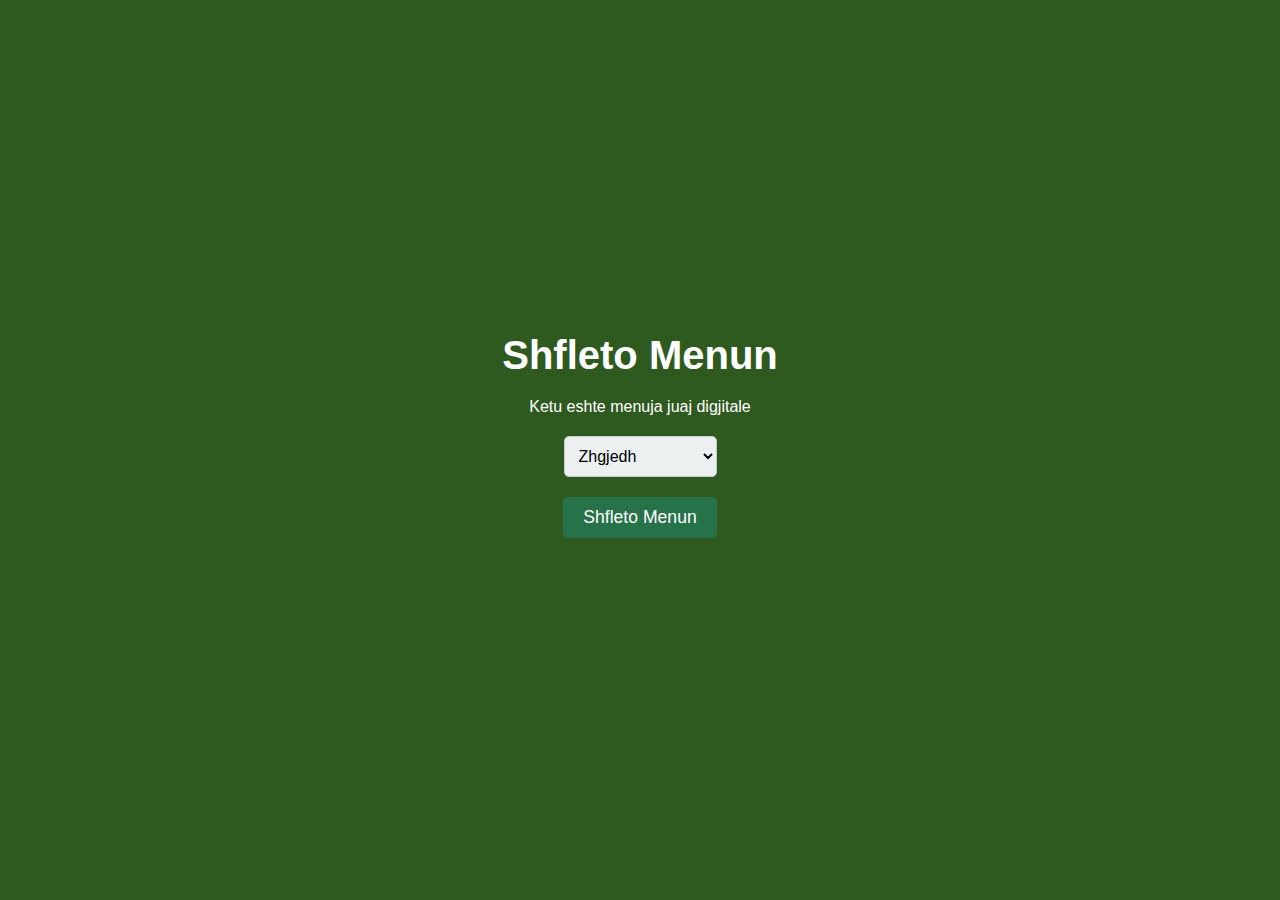
==== index.html @ 93fad1f4 "files" ====
<!DOCTYPE html>
<html lang="en">
<head>
    <meta charset="UTF-8">
    <meta name="viewport" content="width=device-width, initial-scale=1.0">
    <link rel="stylesheet" href="style.css">
    <title>Welcome - Menu Dixhitale</title>
</head>
<body>

    <h1>Shfleto Menun</h1>
    <p>Ketu eshte menuja juaj digjitale</p>

    <select id="categorySelect">
        <option value="none" selected disabled hidden>Zhgjedh</option>
        <option value="all">Te gjitha</option>
        <option value="pijetfresk">Pijet Freskuese</option>
        <option value="desertet">Desertet</option>
        <option value="pizza">Pizzat</option>
        <option value="skara">Nga Skara</option>
        <option value="about">Rreth Nesh</option>
    </select>

    <button onclick="filterMenu()">Shfleto Menun</button>

    <div id="menu-gallery" class="menu-gallery"></div>

    <script src="script.js"></script>

</body>
</html>
---- style.css ----
/* menu.css */

* {
    box-sizing: border-box;
    margin: 0;
    padding: 0;
}

body {
    font-family: 'Franklin Gothic Medium', 'Arial Narrow', Arial, sans-serif;
    background-color: #2f5a1f;
    color: #333;
    display: flex;
    flex-direction: column;
    align-items: center;
    justify-content: center;
    padding: 20px;
    min-height: 100vh;
}

h1 {
    font-size: 2.5rem;
    margin-bottom: 20px;
    color: #ffffff;
    text-align: center;
}

#categorySelect {
    font-size: 1rem;
    padding: 10px;
    border-radius: 5px;
    border: 1px solid #ccc;
    margin-bottom: 20px;
    margin-top: 20px;
    background-color: #ecf0f1;
    outline: none;
    transition: border-color 0.3s ease;
}

#categorySelect:focus {
    border-color: #378d51;
}

p{
    color: white;
}

button {
    background-color: #277349;
    color: white;
    border: none;
    padding: 10px 20px;
    font-size: 1.1rem;
    border-radius: 5px;
    cursor: pointer;
    transition: background-color 0.3s ease;
}

button:hover {
    background-color: #033615;
}

.menu-gallery {
    display: grid;
    grid-template-columns: repeat(auto-fit, minmax(200px, 1fr));
    gap: 15px;
    width: 100%;
    max-width: 1000px;
    margin-top: 30px;
}

.menu-item {
    background-color: white;
    border-radius: 10px;
    box-shadow: 0 4px 8px rgba(0, 0, 0, 0.1);
    padding: 15px;
    text-align: center;
}

.menu-item img {
    width: 100%;
    height: auto;
    border-radius: 8px;
}
.menu-item {
    width: 200px;
    text-align: center;
    margin: 10px;
}

.menu-item img {
    height: 150px;
    width: 150px;
    object-fit: cover;
    border-radius: 8px;
    box-shadow: 0px 4px 8px rgba(0, 0, 0, 0.2);
}


.menu-item h3 {
    font-size: 1.1rem;
    margin-top: 10px;
    color: #5ebcb1;
}

.menu-item p {
    color: #7f8c8d;
    margin-top: 5px;
}

@media (max-width: 600px) {
    h1 {
        font-size: 2rem;
    }

    button {
        font-size: 1rem;
        padding: 8px 16px;
    }

    .menu-gallery {
        grid-template-columns: repeat(auto-fit, minmax(150px, 1fr));
    }
}
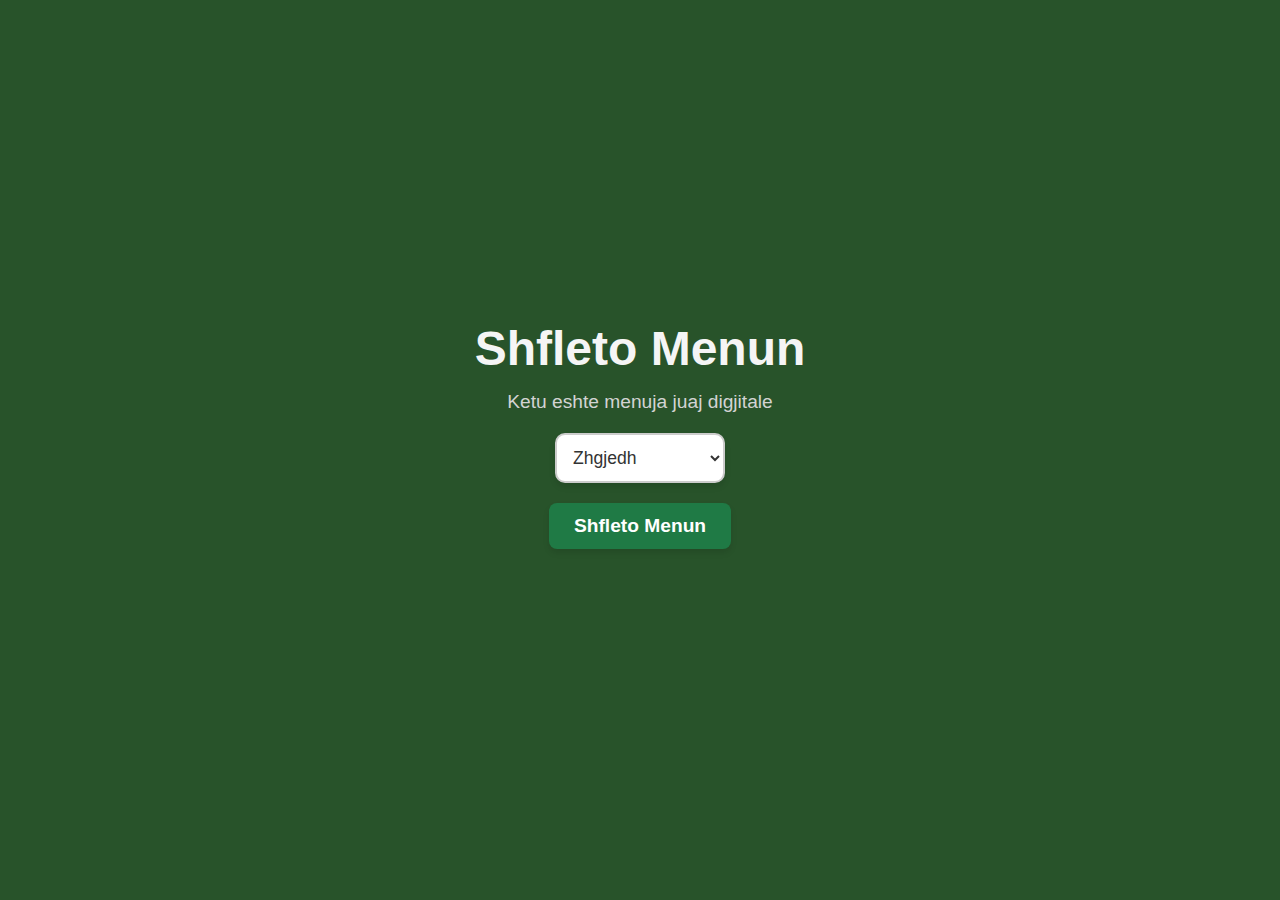
==== commit fb4d8295: "some changes" ====
--- a/index.html
+++ b/index.html
@@ -10,7 +10,7 @@
 
     <h1>Shfleto Menun</h1>
     <p>Ketu eshte menuja juaj digjitale</p>
-
+    <form>
     <select id="categorySelect">
         <option value="none" selected disabled hidden>Zhgjedh</option>
         <option value="all">Te gjitha</option>
@@ -20,7 +20,7 @@
         <option value="skara">Nga Skara</option>
         <option value="about">Rreth Nesh</option>
     </select>
-
+    </form>
     <button onclick="filterMenu()">Shfleto Menun</button>
 
     <div id="menu-gallery" class="menu-gallery"></div>
--- a/style.css
+++ b/style.css
@@ -1,5 +1,3 @@
-/* menu.css */
-
 * {
     box-sizing: border-box;
     margin: 0;
@@ -7,9 +5,9 @@
 }
 
 body {
-    font-family: 'Franklin Gothic Medium', 'Arial Narrow', Arial, sans-serif;
-    background-color: #2f5a1f;
-    color: #333;
+    font-family: 'Poppins', sans-serif;
+    background-color: #28532A;
+    color: #fff;
     display: flex;
     flex-direction: column;
     align-items: center;
@@ -19,45 +17,63 @@
 }
 
 h1 {
-    font-size: 2.5rem;
+    font-size: 3rem;
+    margin-bottom: 15px;
+    color: #f5f5f5;
+    text-align: center;
+}
+
+p {
+    font-size: 1.2rem;
     margin-bottom: 20px;
-    color: #ffffff;
+    color: #d3d3d3;
     text-align: center;
 }
 
 #categorySelect {
-    font-size: 1rem;
-    padding: 10px;
-    border-radius: 5px;
-    border: 1px solid #ccc;
+    font-size: 1.1rem;
+    padding: 12px;
+    border-radius: 10px;
+    border: 2px solid #ccc;
     margin-bottom: 20px;
-    margin-top: 20px;
-    background-color: #ecf0f1;
-    outline: none;
-    transition: border-color 0.3s ease;
+    background-color: #fff;
+    color: #333;
+    box-shadow: 0 4px 6px rgba(0, 0, 0, 0.1);
+    transition: border-color 0.3s ease, box-shadow 0.3s ease;
 }
 
 #categorySelect:focus {
-    border-color: #378d51;
-}
-
-p{
-    color: white;
+    border-color: #1f7a45;
+    box-shadow: 0 6px 10px rgba(0, 0, 0, 0.2);
+    outline: none;
 }
 
 button {
-    background-color: #277349;
+    background-color: #1f7a45;
     color: white;
     border: none;
-    padding: 10px 20px;
-    font-size: 1.1rem;
-    border-radius: 5px;
+    padding: 12px 25px;
+    font-size: 1.2rem;
+    font-weight: 600;
+    border-radius: 8px;
     cursor: pointer;
-    transition: background-color 0.3s ease;
+    transition: background-color 0.3s ease, box-shadow 0.3s ease;
+    box-shadow: 0 4px 6px rgba(0, 0, 0, 0.1);
 }
 
 button:hover {
-    background-color: #033615;
+    background-color: #145331;
+    box-shadow: 0 6px 12px rgba(0, 0, 0, 0.2);
+}
+
+form {
+    display: flex;
+    flex-direction: column;
+    align-items: center;
+}
+
+form > * {
+    margin-bottom: 15px;
 }
 
 .menu-gallery {
@@ -81,21 +97,15 @@
     width: 100%;
     height: auto;
     border-radius: 8px;
-}
-.menu-item {
-    width: 200px;
-    text-align: center;
-    margin: 10px;
-}
-
-.menu-item img {
-    height: 150px;
-    width: 150px;
     object-fit: cover;
-    border-radius: 8px;
     box-shadow: 0px 4px 8px rgba(0, 0, 0, 0.2);
 }
 
+.menu-item h2 {
+    color: #333; 
+    font-size: 1.5rem; 
+    margin: 10px 0; 
+}
 
 .menu-item h3 {
     font-size: 1.1rem;
@@ -120,5 +130,15 @@
 
     .menu-gallery {
         grid-template-columns: repeat(auto-fit, minmax(150px, 1fr));
+        gap: 10px;
+    }
+
+    .menu-item img {
+        height: 120px;
+        width: 120px;
+    }
+
+    .menu-item h3 {
+        font-size: 1rem;
     }
 }
